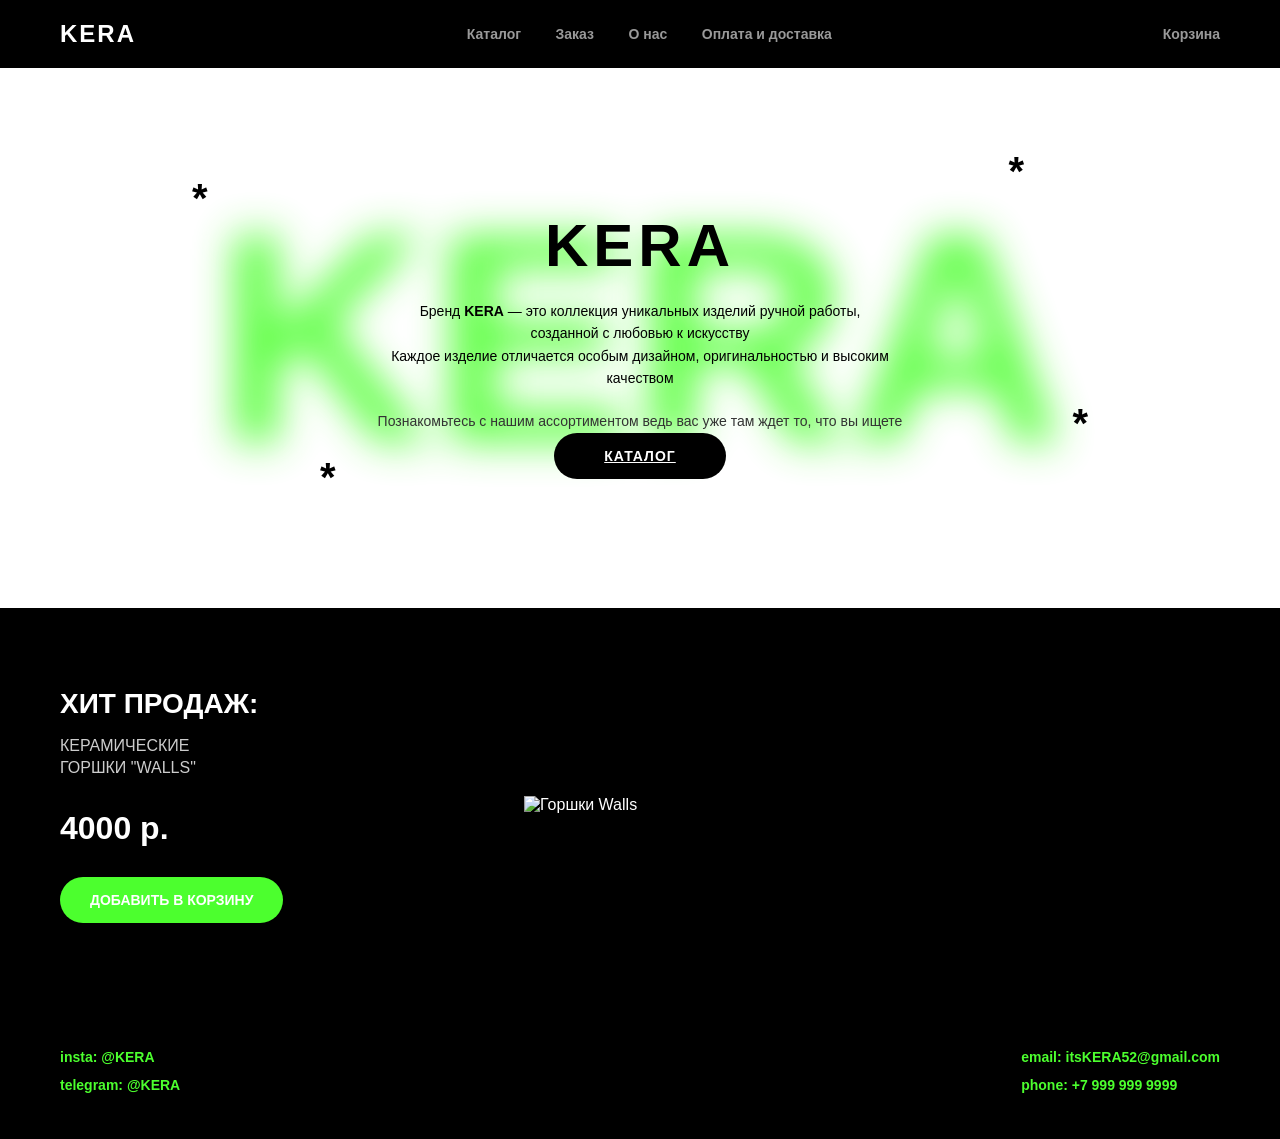
==== index.html @ 1e955043 "Add files via upload" ====
<!DOCTYPE html>
<html lang="ru">
<head>
    <meta charset="UTF-8">
    <meta name="viewport" content="width=device-width, initial-scale=1.0">
    <title>KERA — Авторская керамика</title>
    <link rel="stylesheet" href="style.css">
</head>
<body>
    <header class="header-black">
        <div class="logo">KERA</div>
        <nav>
            <a href="catalog.html">Каталог</a>
            <a href="order.html">Заказ</a>
            <a href="about.html">О нас</a>
            <a href="delivery.html">Оплата и доставка</a>
        </nav>
        <div class="cart">Корзина</div>
    </header>

    <section class="hero-white">
        <div class="hero-bg-blur">KERA</div>
        
        <div class="star star-1">*</div>
        <div class="star star-2">*</div>
        <div class="star star-3">*</div>
        <div class="star star-4">*</div>

        <div class="hero-content">
            <h1>KERA</h1>
            <p>Бренд <b>KERA</b> — это коллекция уникальных изделий ручной работы,<br>
            созданной с любовью к искусству<br>
            Каждое изделие отличается особым дизайном, оригинальностью и высоким<br>
            качеством</p>
            <p class="hero-subtext">Познакомьтесь с нашим ассортиментом ведь вас уже там ждет то, что вы ищете</p>
             <a href="catalog.html" class="btn-catalog">КАТАЛОГ</a>
        </div>
    </section>

    <section class="featured-black">
        <div class="featured-info">
            <h2>ХИТ ПРОДАЖ:</h2>
            <p class="featured-desc">КЕРАМИЧЕСКИЕ<br>ГОРШКИ "WALLS"</p>
            <p class="featured-price">4000 р.</p>
            <button class="btn-add-cart">ДОБАВИТЬ В КОРЗИНУ</button>
        </div>
        <div class="featured-img">
            <img src="images/hit.png" alt="Горшки Walls">
        </div>
    </section>

    <footer class="footer-black">
        <div class="contacts-left">
            <p>insta: @KERA</p>
            <p>telegram: @KERA</p>
        </div>
        <div class="contacts-right">
            <p>email: itsKERA52@gmail.com</p>
            <p>phone: +7 999 999 9999</p>
        </div>
        </footer>
        <div class="cart-overlay" id="cartOverlay">
        <div class="cart-panel">
            <div class="cart-header">
                <h2>ВАШ ЗАКАЗ:</h2>
                <button class="close-cart" id="closeCart">&times;</button>
            </div>
            
            <div class="cart-items">
                <div class="cart-item">
                    <img src="images/posuda4.png" alt="Керамика">
                    <div class="cart-item-controls">
                        <button class="qty-btn">&minus;</button>
                        <span class="qty">1</span>
                        <button class="qty-btn">+</button>
                    </div>
                    <span class="price-tech">4000 р.</span>
                    <button class="remove-item">&times;</button>
                </div>
            </div>

            <div class="cart-footer">
                <div class="cart-total">
                    <span>СУММА:</span>
                    <span class="price-tech">4000 р.</span>
                </div>
                <a href="checkout.html" class="btn-checkout">ОФОРМИТЬ ЗАКАЗ</a>
            </div>
        </div>
    </div>

    <script>
        const cartBtn = document.querySelector('.cart');
        const cartOverlay = document.getElementById('cartOverlay');
        const closeCartBtn = document.getElementById('closeCart');

        // Открыть корзину
        cartBtn.addEventListener('click', () => {
            cartOverlay.classList.add('active');
        });

        // Закрыть корзину по крестику
        closeCartBtn.addEventListener('click', () => {
            cartOverlay.classList.remove('active');
        });

        // Закрыть корзину при клике на темный фон
        cartOverlay.addEventListener('click', (e) => {
            if(e.target === cartOverlay) {
                cartOverlay.classList.remove('active');
            }
        });
    </script>
</body>
</html>
---- style.css ----
/* Общие сбросы */
* {
    margin: 0;
    padding: 0;
    box-sizing: border-box;
}

body {
    font-family: Arial, sans-serif; /* Временно стандартный шрифт */
    background-color: #000;
}

/* --- ШАПКА --- */
.header-black {
    background-color: #000;
    color: #fff;
    display: flex;
    justify-content: space-between;
    align-items: center;
    padding: 20px 60px;
    font-weight: bold;
}

.header-black .logo {
    font-size: 24px;
    letter-spacing: 2px;
}

nav a {
    color: #999;
    text-decoration: none;
    margin: 0 15px;
    font-size: 14px;
    transition: color 0.3s;
}

nav a:hover {
    color: #fff;
}

.cart {
    font-size: 14px;
    color: #999;
    cursor: pointer;
}

/* --- ГЛАВНЫЙ ЭКРАН (Белый) --- */
.hero-white {
    background-color: #fff;
    position: relative;
    padding: 80px 20px;
    display: flex;
    justify-content: center;
    align-items: center;
    overflow: hidden;
    min-height: 60vh;
}

.hero-bg-blur {
    position: absolute;
    font-size: 300px;
    font-weight: 900;
    color: #4CFF2E; /* Тот самый зеленый */
    filter: blur(20px);
    opacity: 0.9;
    z-index: 1;
    top: 50%;
    left: 50%;
    transform: translate(-50%, -50%);
    pointer-events: none;
}

/* Декоративные звездочки */
.star {
    position: absolute;
    font-size: 40px;
    font-weight: bold;
    color: #000;
    z-index: 2;
}
.star-1 { top: 20%; left: 15%; }
.star-2 { top: 15%; right: 20%; }
.star-3 { bottom: 20%; left: 25%; }
.star-4 { bottom: 30%; right: 15%; }

.hero-content {
    position: relative;
    z-index: 3;
    text-align: center;
    max-width: 700px;
}

.hero-content h1 {
    font-size: 60px;
    letter-spacing: 5px;
    margin-bottom: 20px;
}

.hero-content p {
    font-size: 14px;
    line-height: 1.6;
    margin-bottom: 15px;
}

.hero-subtext {
    margin-top: 20px;
    font-size: 12px;
    color: #333;
}

.btn-catalog {
    background-color: #000;
    color: #fff;
    border: none;
    padding: 15px 50px;
    border-radius: 30px;
    font-weight: bold;
    font-size: 14px;
    cursor: pointer;
    margin-top: 30px;
    letter-spacing: 1px;
}

/* --- ХИТ ПРОДАЖ --- */
.featured-black {
    background-color: #000;
    color: #fff;
    display: flex;
    justify-content: space-between;
    align-items: center;
    padding: 80px 60px;
}

.featured-info {
    max-width: 400px;
}

.featured-info h2 {
    font-size: 28px;
    margin-bottom: 15px;
}

.featured-desc {
    font-size: 16px;
    color: #ccc;
    margin-bottom: 30px;
    line-height: 1.4;
}

.featured-price {
    font-size: 32px;
    font-weight: bold;
    margin-bottom: 30px;
}

.btn-add-cart {
    background-color: #4CFF2E; /* Неоновый зеленый из макета */
    color: #fff; /* Или #000, если в макете текст темный */
    border: none;
    padding: 15px 30px;
    border-radius: 30px;
    font-weight: bold;
    cursor: pointer;
    font-size: 14px;
}

.featured-img {
    width: 60%;
}

.featured-img img {
    width: 100%;
    height: auto;
    display: block;
}

/* --- ПОДВАЛ --- */
.footer-black {
    background-color: #000;
    color: #4CFF2E; /* Зеленый текст */
    display: flex;
    justify-content: space-between;
    padding: 40px 60px;
    font-size: 14px;
    font-weight: bold;
    line-height: 2;
}
/* --- СТИЛИ ДЛЯ СТРАНИЦЫ КАТАЛОГА --- */

/* Делаем фон страницы белым, если мы в каталоге */
.page-catalog {
    background-color: #fff;
    color: #000;
}

/* Зеленая точка возле корзины */
.cart {
    display: flex;
    align-items: center;
    gap: 8px;
}
.cart-dot {
    display: inline-block;
    width: 8px;
    height: 8px;
    background-color: #4CFF2E;
    border-radius: 50%;
}

.catalog-container {
    max-width: 1200px;
    margin: 0 auto;
    padding: 60px 20px;
}

/* Меню фильтров */
.catalog-filters {
    display: flex;
    gap: 40px;
    margin-bottom: 60px;
}

.catalog-filters a {
    text-decoration: none;
    color: #000;
    font-size: 14px;
    font-weight: bold;
    letter-spacing: 1px;
}

.catalog-filters a.active {
    color: #4CFF2E; /* Зеленый активный пункт */
}

/* Секции каталога */
.catalog-section {
    margin-bottom: 80px;
}

.section-title {
    color: #4CFF2E;
    font-size: 24px;
    margin-bottom: 30px;
    text-transform: uppercase;
}

/* Сетка товаров */
.products-grid {
    display: grid;
    grid-template-columns: repeat(3, 1fr);
    gap: 30px;
}

.product-card-light {
    display: flex;
    flex-direction: column;
}

.product-card-light img {
    width: 100%;
    aspect-ratio: 1 / 1; /* Делает картинки квадратными */
    object-fit: cover; /* Обрезает фото аккуратно, если пропорции другие */
    border-radius: 40px; /* Сильное скругление как в макете */
    margin-bottom: 20px;
    background-color: #f5f5f5; /* Серый фон на случай прозрачных PNG */
}

.product-bottom {
    display: flex;
    justify-content: space-between;
    align-items: center;
    padding: 0 10px;
}

/* Шрифт цены в стиле техно/киберпанк */
.price-tech {
    font-family: 'Syncopate', sans-serif;
    font-size: 16px;
    font-weight: 700;
    color: #000;
}

/* Кнопка "Добавить" (+) */
.btn-add-plus {
    width: 35px;
    height: 35px;
    background-color: #4CFF2E;
    color: #000;
    border: none;
    border-radius: 50%;
    font-size: 24px;
    font-weight: bold;
    cursor: pointer;
    display: flex;
    justify-content: center;
    align-items: center;
    line-height: 1;
}

/* Кнопка "Уже в корзине" (✔) */
.btn-added {
    width: 35px;
    height: 35px;
    background-color: #000;
    color: #4CFF2E;
    border: none;
    border-radius: 50%;
    font-size: 18px;
    cursor: pointer;
    display: flex;
    justify-content: center;
    align-items: center;
}
/* --- СТИЛИ ДЛЯ СТРАНИЦЫ "О НАС" --- */
.page-about {
    background-color: #fff;
    color: #000;
}

.about-main {
    position: relative;
    overflow: hidden; /* Чтобы размытый фон не вылезал за края */
    padding: 80px 20px;
    min-height: 100vh;
}

/* Размытый фон */
.about-bg-blur {
    position: absolute;
    font-size: 250px;
    font-weight: 900;
    color: #4CFF2E;
    filter: blur(60px);
    opacity: 0.4;
    z-index: 1;
    top: 0;
    left: -10%;
    pointer-events: none;
}

.blur-bottom {
    top: auto;
    bottom: -10%;
    right: -10%;
    left: auto;
}

.about-container {
    max-width: 900px;
    margin: 0 auto;
    position: relative;
    z-index: 2; /* Текст будет поверх размытого фона */
}

/* Верхний блок: фото + текст */
.about-top {
    display: flex;
    gap: 40px;
    align-items: flex-start;
    margin-bottom: 40px;
}

.about-photo {
    width: 350px;
    height: 350px;
    object-fit: cover;
    border-radius: 40px; /* Квадрат со скругленными углами из макета */
}

.about-title {
    font-size: 80px;
    font-weight: 900;
    letter-spacing: 2px;
    margin-bottom: 20px;
    line-height: 1;
}

.about-intro p {
    font-size: 15px;
    line-height: 1.6;
    margin-bottom: 20px;
}

/* Нижний текстовый блок */
.about-text-block {
    font-size: 15px;
    line-height: 1.6;
}

.about-text-block h3 {
    font-size: 18px;
    margin: 40px 0 20px 0;
}

.about-text-block ul {
    margin-bottom: 40px;
    padding-left: 20px;
}

.about-text-block li {
    margin-bottom: 15px;
}

.signature {
    margin-top: 40px;
}
/* --- СТИЛИ ДЛЯ ИНФОРМАЦИОННОЙ СТРАНИЦЫ (Оплата и доставка) --- */
.page-info {
    background-color: #fff;
    color: #000;
}

.info-container {
    max-width: 800px; /* Ограничиваем ширину для удобства чтения */
    margin: 0 auto;
    padding: 80px 20px;
}

.info-section {
    margin-bottom: 80px;
}

.info-title {
    text-align: center;
    font-size: 28px;
    font-weight: 900;
    margin-bottom: 40px;
    letter-spacing: 1px;
}

.info-subtitle {
    color: #4CFF2E; /* Зеленый цвет для подзаголовков */
    font-size: 16px;
    margin-top: 40px;
    margin-bottom: 15px;
    text-transform: uppercase;
}

.info-text {
    font-size: 15px;
    line-height: 1.6;
    margin-bottom: 15px;
}

/* Широкий шрифт для цифр и аббревиатур (как в макете) */
.tech-text {
    font-family: 'Syncopate', sans-serif;
    font-weight: 700;
    font-size: 14px;
}
/* --- СТИЛИ ДЛЯ СТРАНИЦЫ ЗАКАЗА --- */

.order-header-block {
    text-align: center;
    margin-bottom: 60px;
}

.order-subtitle-green {
    color: #4CFF2E;
    font-weight: bold;
    font-size: 16px;
    margin-bottom: 15px;
}

.order-subtitle-bold {
    font-weight: bold;
    font-size: 16px;
    line-height: 1.5;
}

.order-section {
    margin-bottom: 60px;
}

.order-client-type {
    font-size: 24px;
    font-weight: 900;
    margin-bottom: 40px;
    text-transform: uppercase;
}

.order-item {
    margin-bottom: 25px;
}

.order-item-title {
    font-weight: bold;
    font-size: 16px;
    margin-bottom: 10px;
}

/* Стилизация списков с точками */
.order-list {
    list-style-type: disc;
    padding-left: 20px;
    margin-bottom: 15px;
}

.order-list li {
    font-size: 15px;
    line-height: 1.6;
    margin-bottom: 8px;
}

.order-note {
    font-size: 15px;
    line-height: 1.6;
    margin-top: 15px;
}

/* Финальный блок с кнопкой */
.order-action-block {
    text-align: center;
    margin-top: 80px;
    margin-bottom: 40px;
}

.order-action-block p {
    font-weight: bold;
    font-size: 16px;
    line-height: 1.5;
    margin-bottom: 30px;
}

.btn-order-main {
    display: inline-block;
    background-color: #4CFF2E;
    color: #fff; /* Или #000, если нужно сделать текст черным */
    text-decoration: none;
    font-weight: bold;
    font-size: 16px;
    padding: 15px 40px;
    border-radius: 30px;
    transition: background-color 0.3s;
}

.btn-order-main:hover {
    background-color: #3ade22; /* Немного темнеет при наведении */
}
/* =========================================
   СТИЛИ ДЛЯ ВЫЕЗЖАЮЩЕЙ КОРЗИНЫ
   ========================================= */
.cart-overlay {
    position: fixed;
    top: 0;
    left: 0;
    width: 100%;
    height: 100%;
    background: rgba(0,0,0,0.6);
    z-index: 1000;
    display: flex;
    justify-content: flex-end;
    opacity: 0;
    pointer-events: none;
    transition: opacity 0.3s ease;
}
.cart-overlay.active {
    opacity: 1;
    pointer-events: auto;
}
.cart-panel {
    width: 450px;
    background: #fff;
    height: 100%;
    padding: 40px;
    transform: translateX(100%);
    transition: transform 0.3s ease;
    display: flex;
    flex-direction: column;
    color: #000;
}
.cart-overlay.active .cart-panel {
    transform: translateX(0);
}
.cart-header {
    display: flex;
    justify-content: space-between;
    align-items: center;
    border-bottom: 1px solid #000;
    padding-bottom: 20px;
    margin-bottom: 30px;
}
.cart-header h2 {
    font-size: 20px;
    font-weight: 900;
}
.close-cart {
    background: none;
    border: none;
    font-size: 30px;
    cursor: pointer;
}
.cart-item {
    display: flex;
    align-items: center;
    justify-content: space-between;
    margin-bottom: 20px;
}
.cart-item img {
    width: 60px;
    height: 60px;
    border-radius: 15px;
    object-fit: cover;
    background: #f5f5f5;
}
.cart-item-controls {
    display: flex;
    align-items: center;
    gap: 15px;
    font-weight: bold;
}
.qty-btn {
    background: none;
    border: none;
    font-size: 20px;
    cursor: pointer;
}
.remove-item {
    background: none;
    border: none;
    font-size: 20px;
    cursor: pointer;
    color: #000;
}
.cart-footer {
    margin-top: auto;
    border-top: 1px solid #000;
    padding-top: 20px;
}
.cart-total {
    display: flex;
    justify-content: space-between;
    font-weight: 900;
    font-size: 16px;
    margin-bottom: 20px;
}
.btn-checkout {
    display: block;
    text-align: center;
    background-color: #4CFF2E;
    color: #fff;
    text-decoration: none;
    font-weight: bold;
    padding: 15px;
    border-radius: 30px;
    font-size: 14px;
    transition: 0.3s;
}
.btn-checkout:hover {
    background-color: #3ade22;
}

/* =========================================
   СТИЛИ ДЛЯ СТРАНИЦЫ ОФОРМЛЕНИЯ ЗАКАЗА
   ========================================= */
.page-checkout {
    background-color: #fff;
    color: #000;
}
.checkout-container {
    max-width: 1000px;
    margin: 0 auto;
    padding: 60px 20px;
}
.checkout-top {
    display: flex;
    justify-content: space-between;
    align-items: center;
    border-bottom: 1px solid #000;
    padding-bottom: 20px;
    margin-bottom: 40px;
}
.back-link {
    font-size: 24px;
    color: #000;
    text-decoration: none;
}
.checkout-title {
    font-size: 20px;
    font-weight: 900;
}
.checkout-layout {
    display: flex;
    gap: 100px;
}
.checkout-form-section {
    flex: 1;
}
.checkout-desc {
    font-size: 14px;
    margin-bottom: 40px;
    line-height: 1.5;
}
.form-group {
    margin-bottom: 20px;
}
.form-group label {
    display: block;
    font-size: 12px;
    margin-bottom: 8px;
}
.form-input {
    width: 100%;
    padding: 15px;
    background-color: #E5E5E5; /* Светло-серый фон как в макете */
    border: none;
    border-radius: 10px;
    font-size: 14px;
    font-family: inherit;
    outline: none;
}
.form-input:focus {
    box-shadow: 0 0 0 2px #4CFF2E; /* Зеленая обводка при клике */
}
.phone-input-wrapper {
    position: relative;
    display: flex;
    align-items: center;
}
.flag {
    position: absolute;
    left: 15px;
    font-size: 14px;
}
.phone-group .form-input {
    padding-left: 60px; /* Отступ для флага */
}
.form-checkbox {
    display: flex;
    align-items: center;
    gap: 10px;
    margin: 30px 0;
    font-size: 12px;
}
.btn-checkout-submit {
    background-color: #4CFF2E;
    color: #fff;
    border: none;
    padding: 15px 40px;
    border-radius: 30px;
    font-weight: bold;
    font-size: 14px;
    cursor: pointer;
}
.checkout-summary {
    width: 350px;
}
.summary-totals {
    margin-top: 50px;
}
.summary-line {
    display: flex;
    justify-content: flex-end;
    align-items: flex-end;
    gap: 10px;
    margin-bottom: 15px;
    font-size: 12px;
    font-weight: bold;
}
.underline-blank {
    display: inline-block;
    width: 100px;
    border-bottom: 1px solid #000;
}
.total-line {
    font-size: 14px;
}
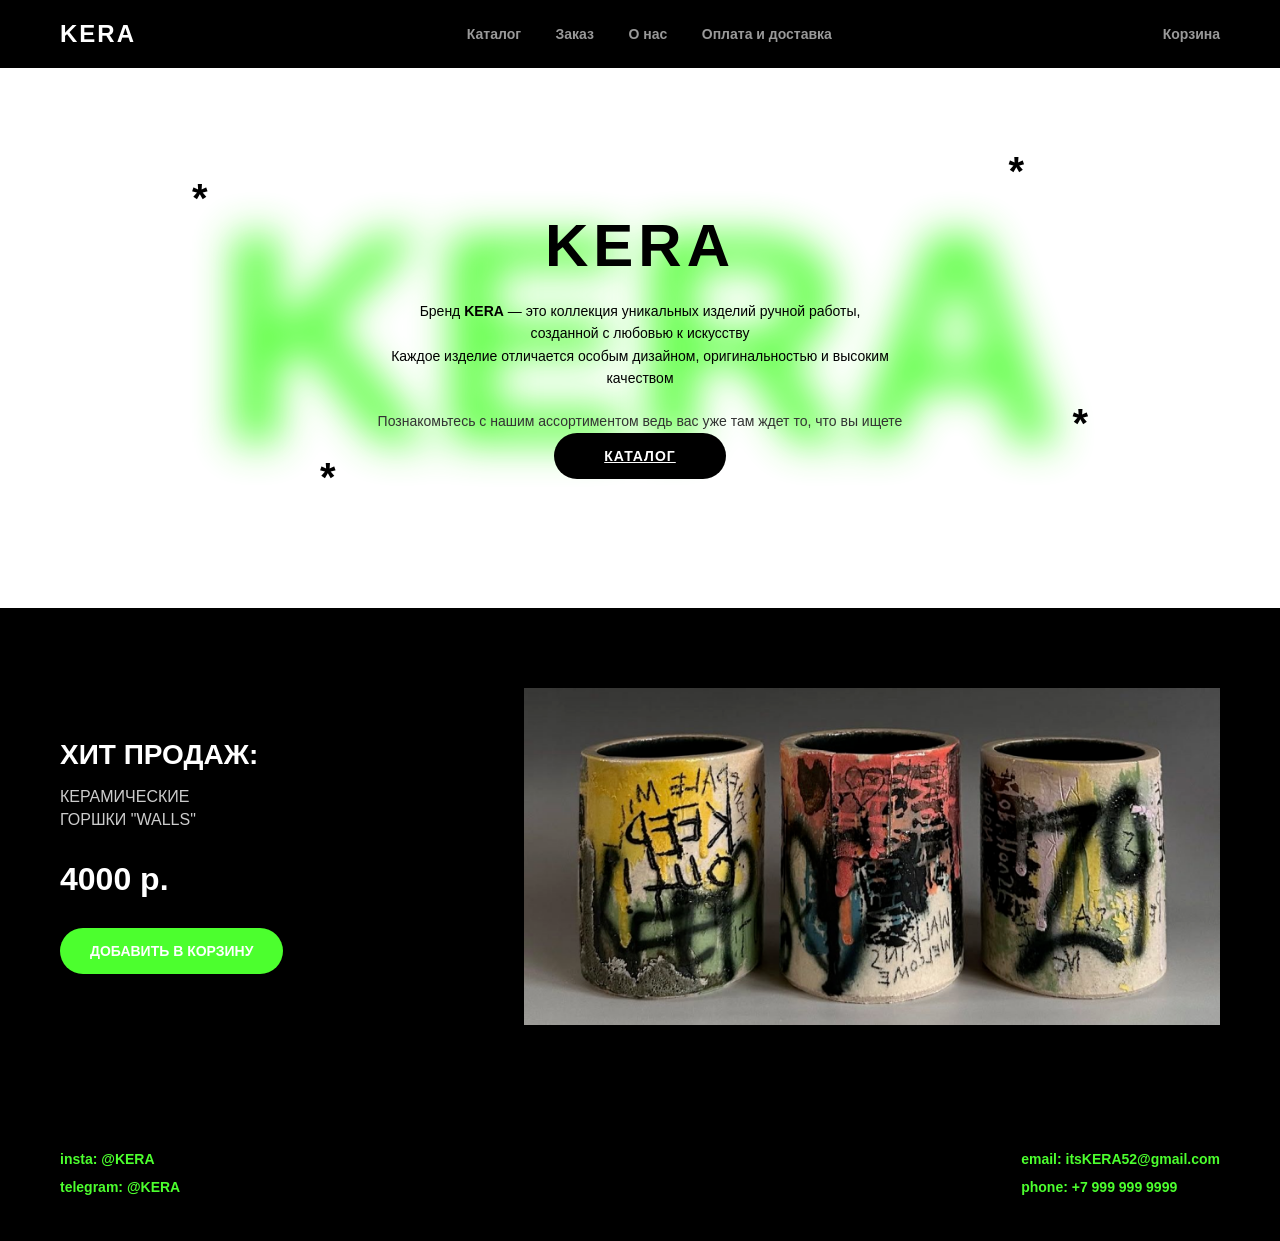
==== commit 9852ea75: "Update index.html" ====
--- a/index.html
+++ b/index.html
@@ -45,7 +45,7 @@
             <button class="btn-add-cart">ДОБАВИТЬ В КОРЗИНУ</button>
         </div>
         <div class="featured-img">
-            <img src="images/hit.png" alt="Горшки Walls">
+            <img src="hit.png" alt="Горшки Walls">
         </div>
     </section>
 
@@ -68,7 +68,7 @@
             
             <div class="cart-items">
                 <div class="cart-item">
-                    <img src="images/posuda4.png" alt="Керамика">
+                    <img src="posuda4.png" alt="Керамика">
                     <div class="cart-item-controls">
                         <button class="qty-btn">&minus;</button>
                         <span class="qty">1</span>
@@ -112,4 +112,4 @@
         });
     </script>
 </body>
-</html>+</html>
